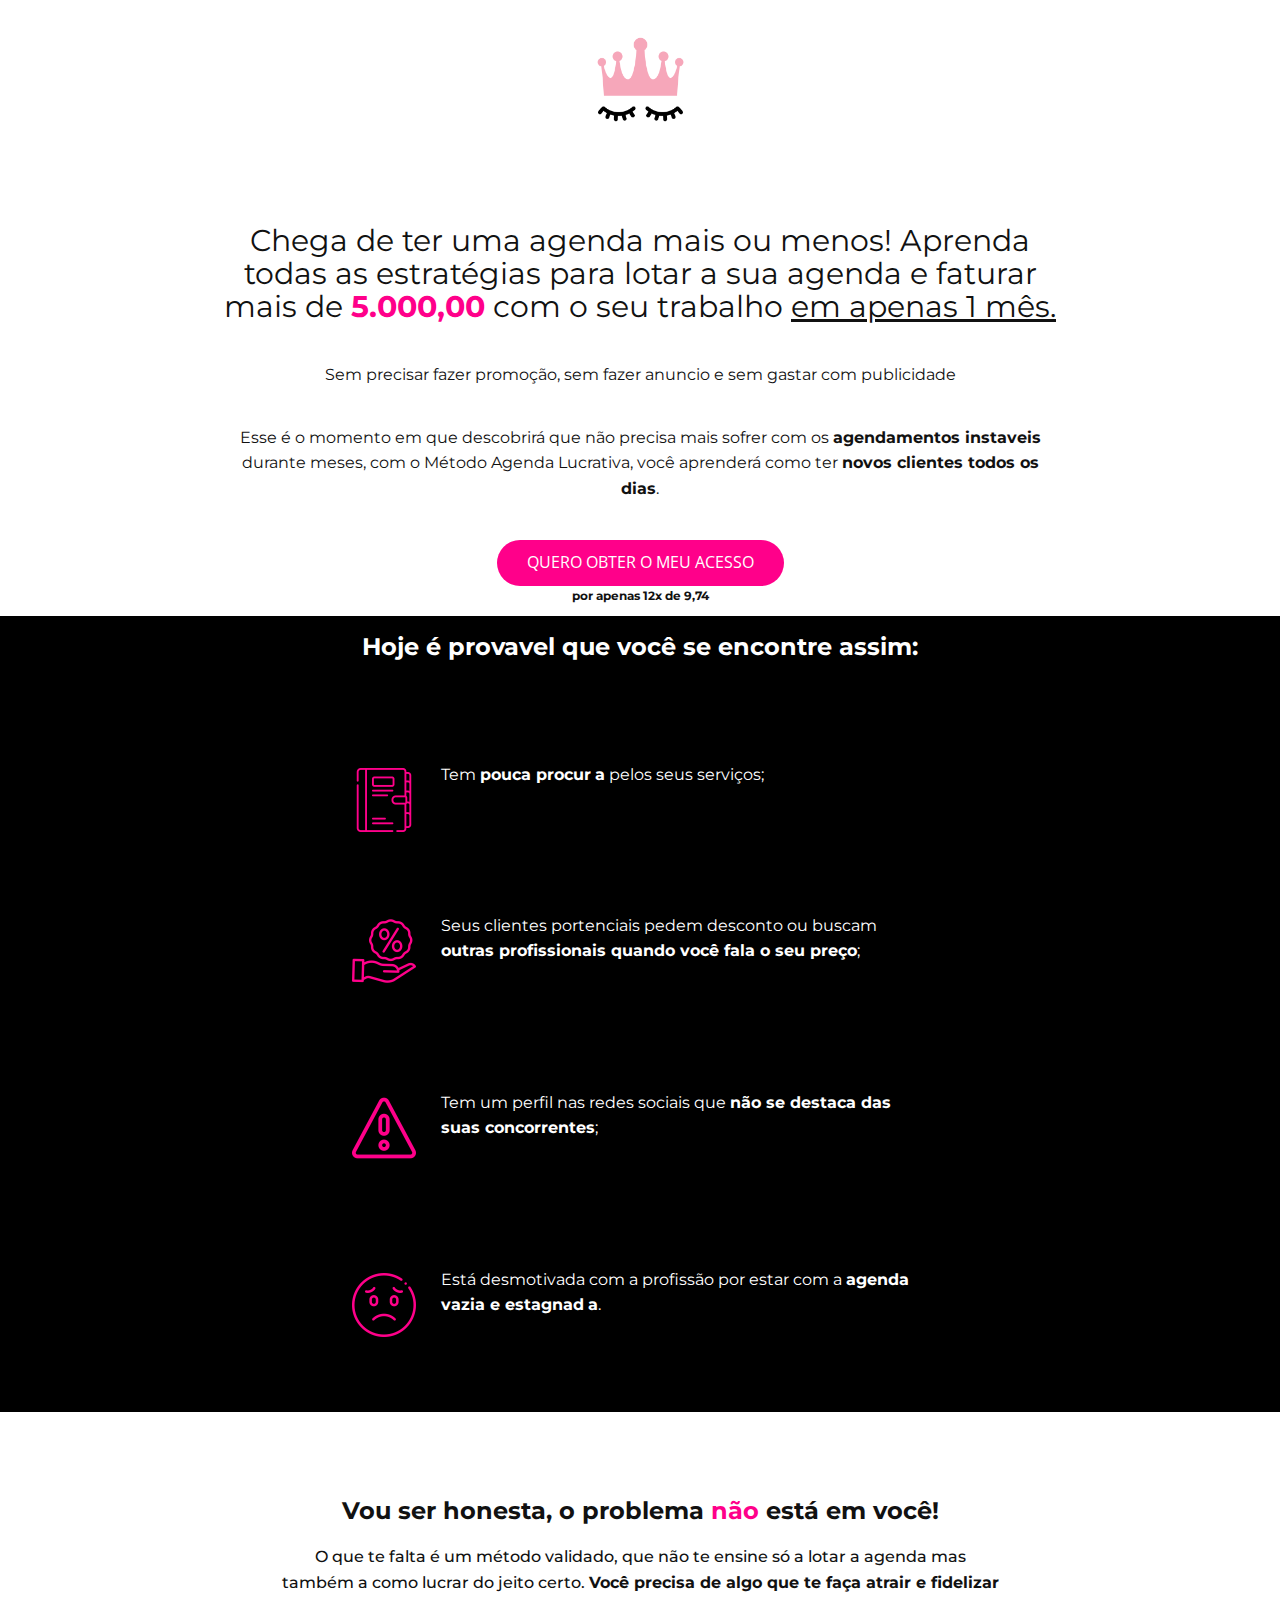
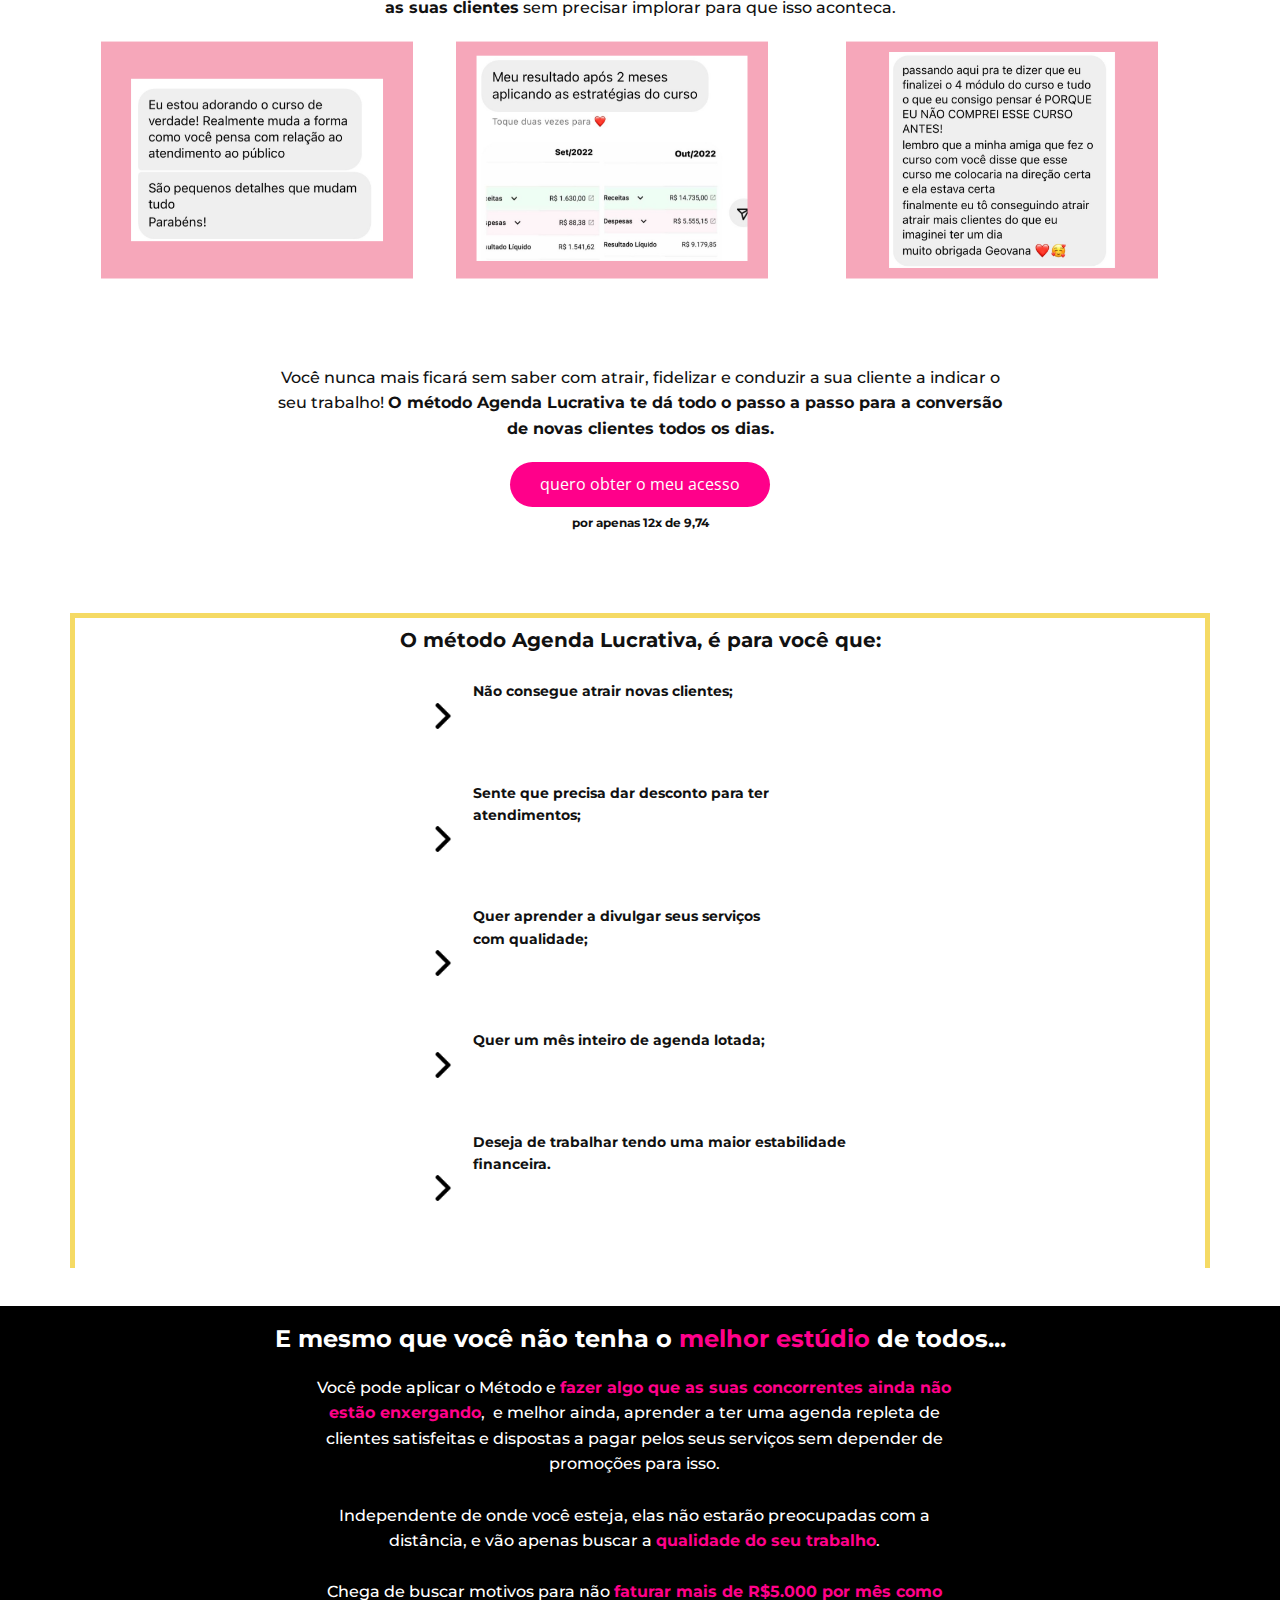
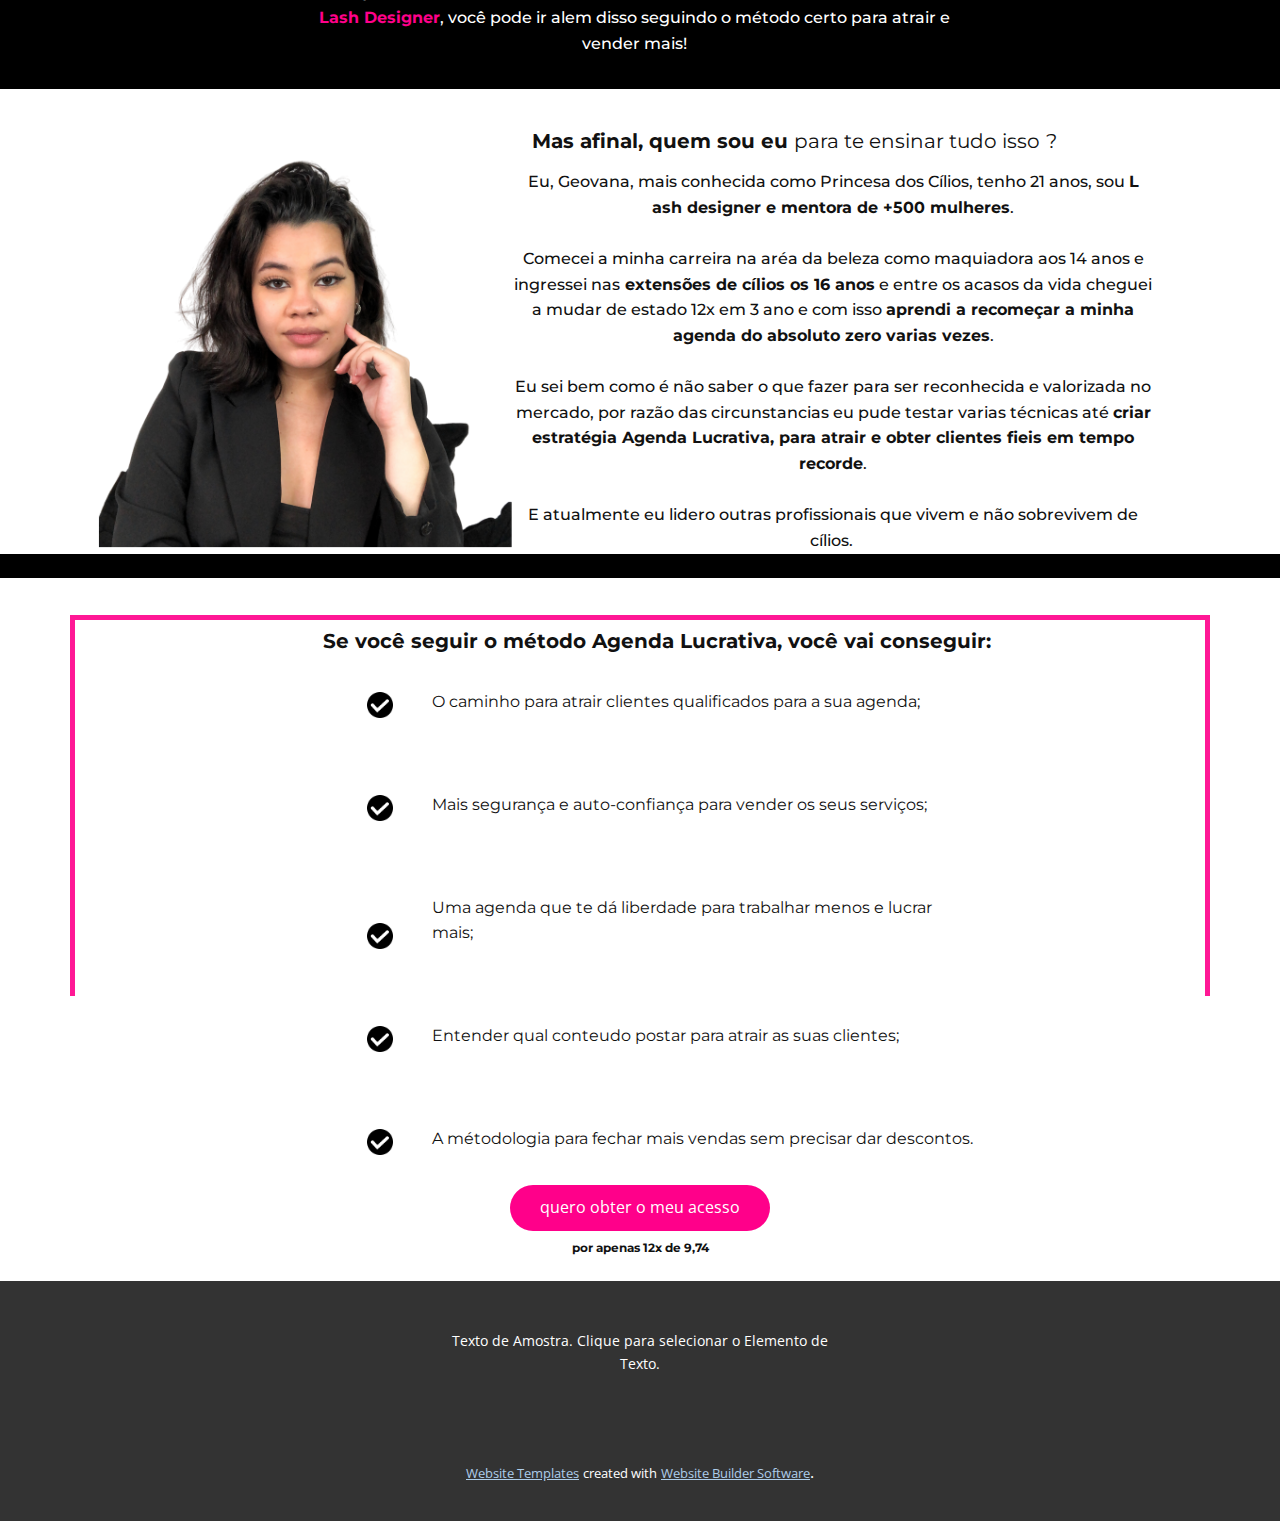
==== index.html @ 94780760 "Add files via upload" ====
<!DOCTYPE html>
<html style="font-size: 16px;" lang="pt"><head>
    <meta name="viewport" content="width=device-width, initial-scale=1.0">
    <meta charset="utf-8">
    <meta name="keywords" content="Chega de ter uma agenda mais ou menos!​&nbsp;Aprenda todas as estratégias p​ara lotar a sua agenda e faturar mais de 5.000,00&nbsp;com o seu trabalho&nbsp;em apenas 1 mês., Hoje é provavel que você se encontre assim:​, Vou ser honesta, o problema não está em você!​, O método Agenda Lucrativa, é para você que:, E mesmo que você não tenha o melhor estúdio de todos..., Mas afinal, quem sou eu para te ensinar tudo isso?, Se você seguir o método Agenda Lucrativa, você vai conseguir:">
    <meta name="description" content="">
    <title>Agenda Lucrativa</title>
    <link rel="stylesheet" href="nicepage.css" media="screen">
<link rel="stylesheet" href="Agenda-Lucrativa.css" media="screen">
    <script class="u-script" type="text/javascript" src="jquery.js" defer=""></script>
    <script class="u-script" type="text/javascript" src="nicepage.js" defer=""></script>
    <meta name="generator" content="Nicepage 5.4.4, nicepage.com">
    <link id="u-theme-google-font" rel="stylesheet" href="https://fonts.googleapis.com/css?family=Roboto:100,100i,300,300i,400,400i,500,500i,700,700i,900,900i|Open+Sans:300,300i,400,400i,500,500i,600,600i,700,700i,800,800i">
    <link id="u-page-google-font" rel="stylesheet" href="https://fonts.googleapis.com/css?family=Montserrat:100,100i,200,200i,300,300i,400,400i,500,500i,600,600i,700,700i,800,800i,900,900i">
    
    
    
    
    
    
    
    
    
    <script type="application/ld+json">{
		"@context": "http://schema.org",
		"@type": "Organization",
		"name": ""
}</script>
    <meta name="theme-color" content="#478ac9">
    <meta property="og:title" content="Agenda Lucrativa">
    <meta property="og:type" content="website">
  <meta data-intl-tel-input-cdn-path="intlTelInput/"></head>
  <body data-home-page="Agenda-Lucrativa.html" data-home-page-title="Agenda Lucrativa" class="u-body u-xl-mode" data-lang="pt"><header class="u-clearfix u-header u-header" id="sec-0d1f"><div class="u-clearfix u-sheet u-valign-bottom u-sheet-1">
        <img class="u-expanded-height-xs u-image u-image-contain u-image-default u-preserve-proportions u-image-1" src="images/CpiadeLogo.png" alt="" data-image-width="1080" data-image-height="1080">
      </div></header>
    <section class="u-clearfix u-section-1" id="sec-191d">
      <div class="u-clearfix u-sheet u-valign-middle-xs u-sheet-1">
        <h1 class="u-align-center u-custom-font u-font-montserrat u-text u-text-1">Chega de ter uma agenda mais ou menos!​&nbsp;<span style="font-weight: 400;">Aprenda todas as estratégias p​ara lotar a sua agenda e faturar mais de <span style="font-weight: 700;" class="u-text-custom-color-1">5.000,00</span>&nbsp;com o seu trabalho&nbsp;<u>em apenas 1 mês.</u>
          </span>
        </h1>
        <p class="u-align-center u-custom-font u-font-montserrat u-text u-text-2"> Sem precisar fazer promoção, sem fazer anuncio e sem gastar com publicidade</p>
        <p class="u-align-center u-custom-font u-font-montserrat u-text u-text-3"> Esse é o momento em que descobrirá que não precisa mais sofrer com os <span style="font-weight: 700;">agendamentos instaveis</span> durante meses, com o&nbsp;Método Agenda Lucrativa, você aprenderá como ter&nbsp;<span style="font-weight: 700;">novos clientes todos os dias</span>.
        </p>
        <a href="https://pay.kiwify.com.br/dNB5HFp" class="u-border-none u-btn u-btn-round u-button-style u-custom-color-1 u-hover-black u-radius-50 u-btn-1" target="_blank">QUERO OBTER O MEU ACESSO</a>
        <p class="u-align-center u-custom-font u-font-montserrat u-text u-text-4">por apenas 12x de 9,74</p>
      </div>
    </section>
    <section class="u-black u-clearfix u-section-2" id="sec-fb71">
      <div class="u-clearfix u-sheet u-sheet-1">
        <h1 class="u-align-center u-custom-font u-font-montserrat u-text u-text-default-xs u-text-1">Hoje é provavel que você se encontre assim: </h1>
        <div class="u-expanded-width-xs u-list u-list-1">
          <div class="u-repeater u-repeater-1">
            <div class="u-container-style u-list-item u-repeater-item">
              <div class="u-container-layout u-similar-container u-container-layout-1"><span class="u-file-icon u-icon u-text-custom-color-1 u-icon-1"><img src="images/10786772-0220c857.png" alt=""></span>
                <p class="u-custom-font u-font-montserrat u-text u-text-2">Tem <span style="font-weight: 700;">pouca procur</span>
                  <span style="font-weight: 700;">a</span> pelos seus serviços;
                </p>
              </div>
            </div>
            <div class="u-container-style u-list-item u-repeater-item">
              <div class="u-container-layout u-similar-container u-container-layout-2"><span class="u-file-icon u-icon u-text-custom-color-1 u-icon-2"><img src="images/1611173-ecef4ce8.png" alt=""></span>
                <p class="u-custom-font u-font-montserrat u-text u-text-3">Seus clientes portenciais pedem desconto ou buscam <span style="font-weight: 700;">outras profissionais quando você fala o seu preço</span>;
                </p>
              </div>
            </div>
            <div class="u-container-style u-list-item u-repeater-item">
              <div class="u-container-layout u-similar-container u-container-layout-3"><span class="u-file-icon u-icon u-text-custom-color-1 u-icon-3"><img src="images/1672594-25e45fb3.png" alt=""></span>
                <p class="u-custom-font u-font-montserrat u-text u-text-4">Tem um perfil nas redes sociais que <span style="font-weight: 700;">não se destaca das suas concorrentes</span>;
                </p>
              </div>
            </div>
            <div class="u-container-style u-list-item u-repeater-item">
              <div class="u-container-layout u-similar-container u-container-layout-4"><span class="u-file-icon u-icon u-text-custom-color-1 u-icon-4"><img src="images/2959016-32c8fe53.png" alt=""></span>
                <p class="u-custom-font u-font-montserrat u-text u-text-5">Está desmotivada com a profissão por estar com a <span style="font-weight: 700;">agenda vazia e estagnad</span>
                  <span style="font-weight: 700;">a</span>.
                </p>
              </div>
            </div>
          </div>
        </div>
      </div>
    </section>
    <section class="u-clearfix u-section-3" id="sec-90ae">
      <div class="u-clearfix u-sheet u-sheet-1">
        <h1 class="u-align-center u-custom-font u-font-montserrat u-text u-text-default-xs u-text-1">Vou ser honesta, o problema <span class="u-text-custom-color-1">não</span> está em você! 
        </h1>
        <p class="u-align-center u-custom-font u-font-montserrat u-text u-text-2">O que te falta é um método validado, que não te ensine só a lotar a agenda mas também a como lucrar do jeito certo. <span style="font-weight: 700;">Você precisa de algo que te faça atrair e fidelizar as suas clientes</span> sem precisar implorar para que isso aconteca.<br>
        </p>
        <img class="u-image u-image-default u-preserve-proportions u-image-1" src="images/11.png" alt="" data-image-width="1080" data-image-height="1080">
        <img class="u-hidden-lg u-image u-image-default u-preserve-proportions u-image-2" src="images/31.png" alt="" data-image-width="1080" data-image-height="1080">
        <img class="u-hidden-md u-hidden-sm u-image u-image-default u-preserve-proportions u-image-3" src="images/41.png" alt="" data-image-width="1080" data-image-height="1080">
        <p class="u-align-center u-custom-font u-font-montserrat u-text u-text-3">Você nunca mais ficará sem saber com atrair, fidelizar e conduzir a sua cliente a indicar o seu trabalho! <span style="font-weight: 700;">O método Agenda Lucrativa te dá todo o passo a passo para a conversão de novas clientes todos os dias.</span>
        </p>
        <a href="https://pay.kiwify.com.br/dNB5HFp" class="u-border-none u-btn u-btn-round u-button-style u-custom-color-1 u-hover-black u-radius-50 u-btn-1" target="_blank">quero obter o meu acesso</a>
        <p class="u-align-center u-custom-font u-font-montserrat u-text u-text-4">por apenas 12x de 9,74</p>
      </div>
    </section>
    <section class="u-clearfix u-section-4" id="carousel_16e9">
      <div class="u-clearfix u-sheet u-sheet-1">
        <div class="u-border-5 u-border-palette-3-light-1 u-expanded-width u-opacity u-opacity-90 u-shape u-shape-bottom u-shape-1"></div>
        <h1 class="u-align-center u-custom-font u-font-montserrat u-text u-text-1">O método Agenda Lucrativa, é para você que:</h1>
        <div class="u-list u-list-1">
          <div class="u-repeater u-repeater-1">
            <div class="u-container-style u-list-item u-repeater-item">
              <div class="u-container-layout u-similar-container u-container-layout-1">
                <p class="u-custom-font u-font-montserrat u-text u-text-2"> Não consegue&nbsp;atrair&nbsp;novas clientes;</p><span class="u-custom-item u-file-icon u-icon u-icon-1"><img src="images/271228.png" alt=""></span>
              </div>
            </div>
            <div class="u-container-style u-list-item u-repeater-item">
              <div class="u-container-layout u-similar-container u-container-layout-2">
                <p class="u-custom-font u-font-montserrat u-text u-text-3"> Sente que precisa dar&nbsp;desconto&nbsp;para ter atendimentos;</p><span class="u-custom-item u-file-icon u-icon u-icon-2"><img src="images/271228.png" alt=""></span>
              </div>
            </div>
            <div class="u-container-style u-list-item u-repeater-item">
              <div class="u-container-layout u-similar-container u-container-layout-3">
                <p class="u-custom-font u-font-montserrat u-text u-text-4"> Quer aprender a divulgar seus serviços com&nbsp;qualidade;</p><span class="u-custom-item u-file-icon u-icon u-icon-3"><img src="images/271228.png" alt=""></span>
              </div>
            </div>
            <div class="u-container-style u-list-item u-repeater-item">
              <div class="u-container-layout u-similar-container u-container-layout-4">
                <p class="u-custom-font u-font-montserrat u-text u-text-5"> Quer um mês inteiro de&nbsp;agenda lotada;</p><span class="u-custom-item u-file-icon u-icon u-icon-4"><img src="images/271228.png" alt=""></span>
              </div>
            </div>
            <div class="u-container-style u-list-item u-repeater-item">
              <div class="u-container-layout u-similar-container u-container-layout-5">
                <p class="u-custom-font u-font-montserrat u-text u-text-6"> Deseja de trabalhar tendo uma maior&nbsp;estabilidade financeira.</p><span class="u-custom-item u-file-icon u-icon u-icon-5"><img src="images/271228.png" alt=""></span>
              </div>
            </div>
          </div>
        </div>
      </div>
    </section>
    <section class="u-black u-clearfix u-section-5" id="sec-cbcd">
      <div class="u-clearfix u-sheet u-sheet-1">
        <h1 class="u-align-center u-custom-font u-font-montserrat u-text u-text-1">E mesmo que você não tenha o <span class="u-text-custom-color-1">melhor estúdio</span> de todos...
        </h1>
        <p class="u-align-center u-custom-font u-font-montserrat u-text u-text-2">Você pode aplicar o Método e <span style="font-weight: 700;" class="u-text-custom-color-1">fazer algo que as suas concorrentes ainda não estão enxergando</span>,&nbsp; e melhor ainda, aprender a ter uma agenda repleta de clientes satisfeitas e dispostas a pagar pelos seus serviços sem depender de promoções para isso.<br>
          <br>Independente de onde você esteja, elas não estarão preocupadas com a distância, e vão apenas buscar a <span class="u-text-custom-color-1" style="font-weight: 700;">qualidade do seu trabalho</span>.<br>
          <br>Chega de buscar motivos para não <span style="font-weight: 700;" class="u-text-custom-color-1">faturar mais de R$5.000 por mês como Lash Designer</span>, você pode ir alem disso seguindo o método certo para atrair e vender mais!
        </p>
      </div>
    </section>
    <section class="u-clearfix u-section-6" id="sec-5e0c">
      <div class="u-clearfix u-sheet u-valign-middle-md u-valign-middle-sm u-valign-top-xl u-sheet-1">
        <img class="u-expanded-width-xs u-image u-image-contain u-image-default u-preserve-proportions u-image-1" src="images/Designsemnome1.png" alt="" data-image-width="1080" data-image-height="1080">
        <h1 class="u-align-center u-custom-font u-font-montserrat u-text u-text-1">Mas afinal, quem sou eu <span style="font-weight: 400;">para te ensinar tudo isso</span>
          <span style="font-weight: 400;">?</span>
        </h1>
        <p class="u-align-center u-custom-font u-font-montserrat u-text u-text-2">Eu, Geovana, mais conhecida como Princesa dos Cílios, tenho 21 anos, sou <span style="font-weight: 700;">L</span>
          <span style="font-weight: 700;">ash designer e mentora de +500 mulheres</span>.<br>
          <br>Comecei a minha carreira na aréa da beleza como maquiadora aos 14 anos e ingressei nas<span style="font-weight: 700;">&nbsp;extensões de cílios os 16 anos</span> e entre os acasos da vida cheguei a mudar de estado 12x em 3 ano e com isso <span style="font-weight: 700;">aprendi a recomeçar a minha agenda do absoluto zero varias vezes</span>.<br>
          <br>Eu sei bem como é não saber o que fazer para ser reconhecida e valorizada no mercado, por razão das circunstancias eu pude testar varias técnicas até <span style="font-weight: 700;">criar estratégia Agenda Lucrativa, para atrair e obter clientes fieis em tempo recorde</span>.<br>
          <br>E atualmente eu lidero outras profissionais que vivem e não sobrevivem de cílios.&nbsp;
        </p>
      </div>
    </section>
    <section class="u-black u-clearfix u-section-7" id="sec-5c33">
      <div class="u-clearfix u-sheet u-sheet-1"></div>
    </section>
    <section class="u-clearfix u-section-8" id="sec-86ee">
      <div class="u-clearfix u-sheet u-sheet-1">
        <div class="u-border-5 u-border-custom-color-1 u-expanded-width-sm u-expanded-width-xs u-opacity u-opacity-90 u-shape u-shape-bottom u-shape-1"></div>
        <h1 class="u-align-center u-custom-font u-font-montserrat u-text u-text-default-xs u-text-1">Se você seguir o método Agenda Lucrativa, você vai conseguir:</h1>
        <div class="u-list u-list-1">
          <div class="u-repeater u-repeater-1">
            <div class="u-container-style u-list-item u-repeater-item">
              <div class="u-container-layout u-similar-container u-container-layout-1">
                <p class="u-custom-font u-font-montserrat u-text u-text-2">O caminho para atrair clientes qualificados para a sua agenda;</p><span class="u-file-icon u-icon u-text-black u-icon-1"><img src="images/5610944-109165de.png" alt=""></span>
              </div>
            </div>
            <div class="u-container-style u-list-item u-repeater-item">
              <div class="u-container-layout u-similar-container u-container-layout-2">
                <p class="u-custom-font u-font-montserrat u-text u-text-3">Mais segurança e auto-confiança para vender os seus serviços;</p><span class="u-file-icon u-icon u-text-black u-icon-2"><img src="images/5610944-109165de.png" alt=""></span>
              </div>
            </div>
            <div class="u-container-style u-list-item u-repeater-item">
              <div class="u-container-layout u-similar-container u-container-layout-3">
                <p class="u-custom-font u-font-montserrat u-text u-text-4">Uma agenda que te dá liberdade para trabalhar menos e lucrar mais;</p><span class="u-file-icon u-icon u-text-black u-icon-3"><img src="images/5610944-109165de.png" alt=""></span>
              </div>
            </div>
            <div class="u-container-style u-list-item u-repeater-item">
              <div class="u-container-layout u-similar-container u-container-layout-4">
                <p class="u-custom-font u-font-montserrat u-text u-text-5">Entender qual conteudo postar para atrair as suas clientes;</p><span class="u-file-icon u-icon u-text-black u-icon-4"><img src="images/5610944-109165de.png" alt=""></span>
              </div>
            </div>
            <div class="u-container-style u-list-item u-repeater-item">
              <div class="u-container-layout u-similar-container u-container-layout-5">
                <p class="u-custom-font u-font-montserrat u-text u-text-6">A métodologia para fechar mais vendas sem precisar dar descontos.</p><span class="u-file-icon u-icon u-text-black u-icon-5"><img src="images/5610944-109165de.png" alt=""></span>
              </div>
            </div>
          </div>
        </div>
        <a href="https://pay.kiwify.com.br/dNB5HFp" class="u-border-none u-btn u-btn-round u-button-style u-custom-color-1 u-hover-black u-radius-50 u-btn-1" target="_blank">quero obter o meu acesso</a>
        <p class="u-align-center u-custom-font u-font-montserrat u-text u-text-7">por apenas 12x de 9,74</p>
      </div>
    </section>
    
    
    <footer class="u-align-center u-clearfix u-footer u-grey-80 u-footer" id="sec-cd29"><div class="u-clearfix u-sheet u-sheet-1">
        <p class="u-small-text u-text u-text-variant u-text-1">Texto de Amostra. Clique para selecionar o Elemento de Texto.</p>
      </div></footer>
    <section class="u-backlink u-clearfix u-grey-80">
      <a class="u-link" href="https://nicepage.com/website-templates" target="_blank">
        <span>Website Templates</span>
      </a>
      <p class="u-text">
        <span>created with</span>
      </p>
      <a class="u-link" href="" target="_blank">
        <span>Website Builder Software</span>
      </a>. 
    </section>
  
</body></html>
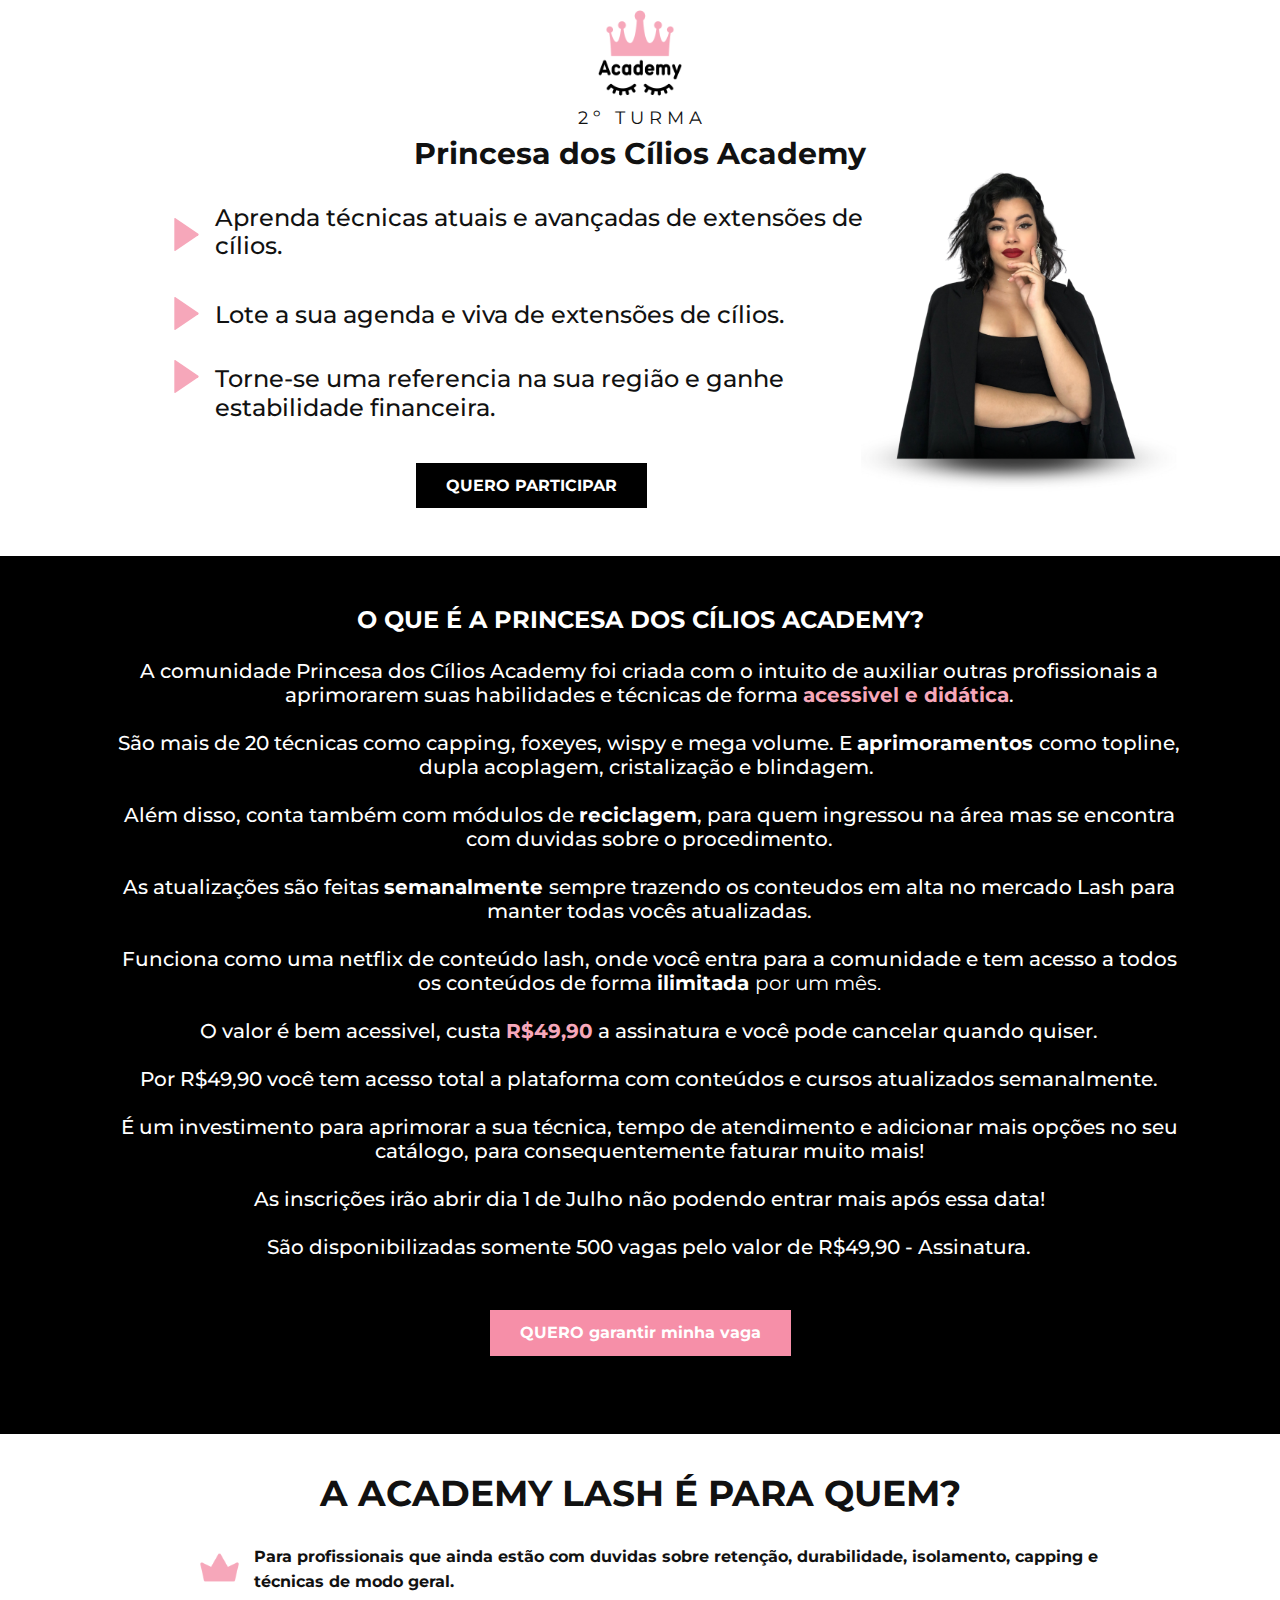
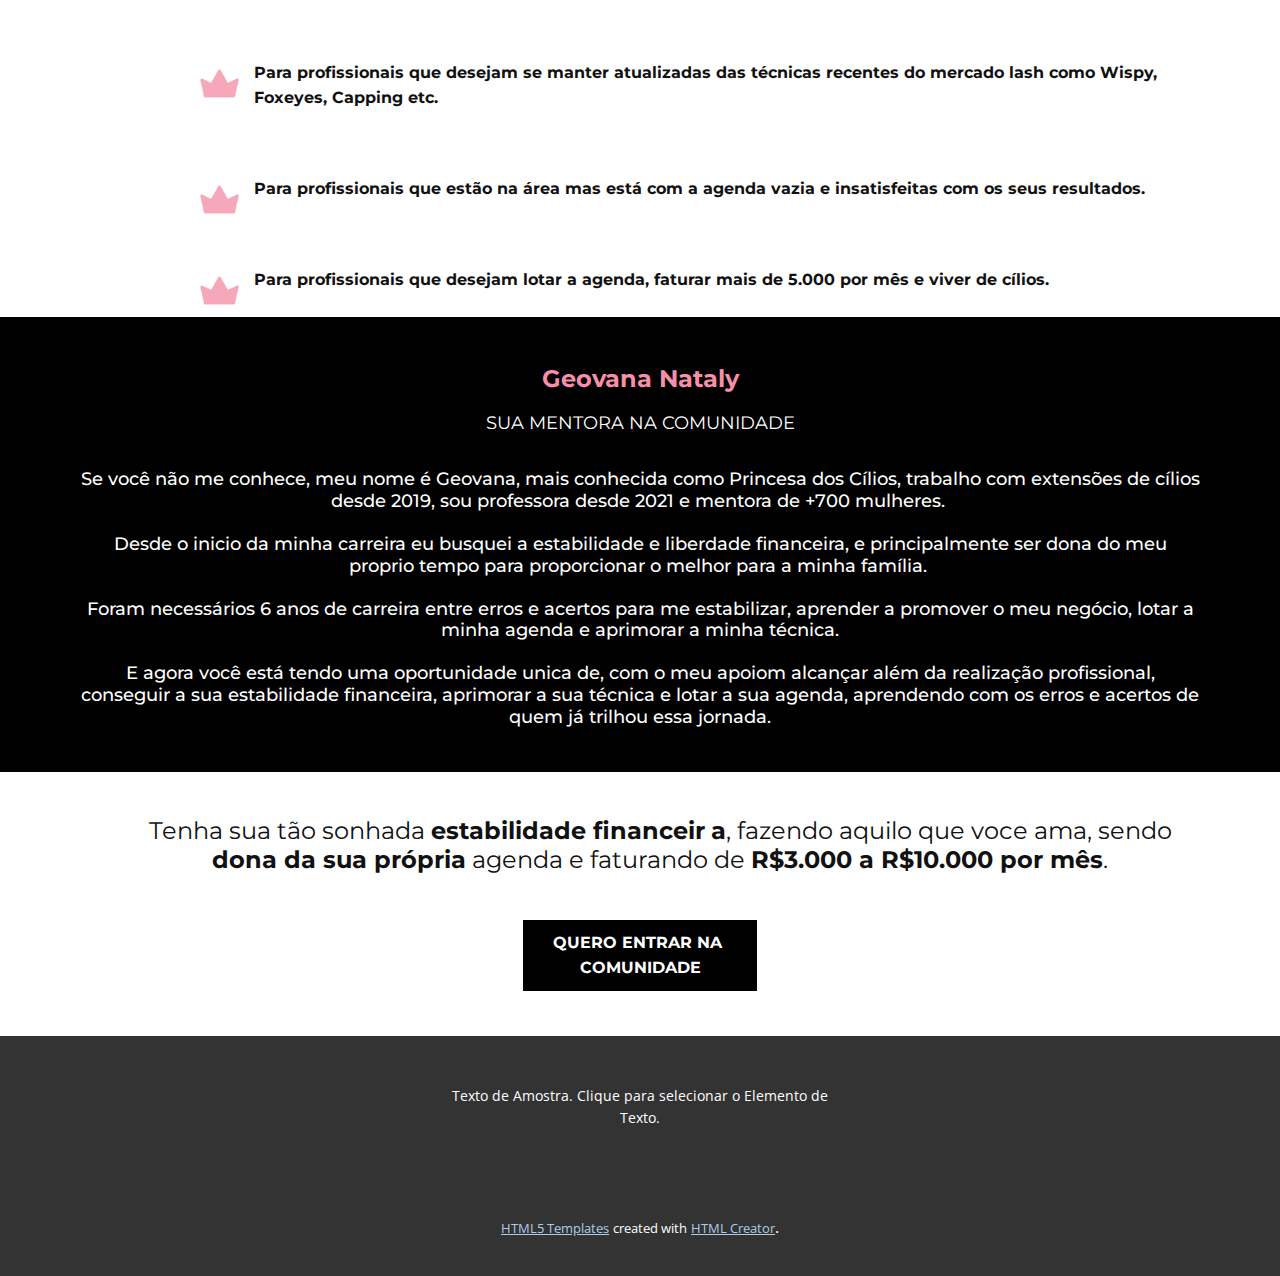
==== commit 9f42b8fa: "Add files via upload" ====
--- a/index.html
+++ b/index.html
@@ -2,11 +2,11 @@
 <html style="font-size: 16px;" lang="pt"><head>
     <meta name="viewport" content="width=device-width, initial-scale=1.0">
     <meta charset="utf-8">
-    <meta name="keywords" content="Chega de ter uma agenda mais ou menos!​&nbsp;Aprenda todas as estratégias p​ara lotar a sua agenda e faturar mais de 5.000,00&nbsp;com o seu trabalho&nbsp;em apenas 1 mês., Hoje é provavel que você se encontre assim:​, Vou ser honesta, o problema não está em você!​, O método Agenda Lucrativa, é para você que:, E mesmo que você não tenha o melhor estúdio de todos..., Mas afinal, quem sou eu para te ensinar tudo isso?, Se você seguir o método Agenda Lucrativa, você vai conseguir:">
+    <meta name="keywords" content="​Princesa dos Cílios ​Academy, O QUE É A PRINCESA DOS CÍLIOS ACADEMY?, ​A ACADEMY LASH É PARA QUE​M?, Como é a plataforma, Geovana Nataly">
     <meta name="description" content="">
-    <title>Agenda Lucrativa</title>
+    <title>AcademyFormulario</title>
     <link rel="stylesheet" href="nicepage.css" media="screen">
-<link rel="stylesheet" href="Agenda-Lucrativa.css" media="screen">
+<link rel="stylesheet" href="AcademyFormulario.css" media="screen">
     <script class="u-script" type="text/javascript" src="jquery.js" defer=""></script>
     <script class="u-script" type="text/javascript" src="nicepage.js" defer=""></script>
     <meta name="generator" content="Nicepage 5.4.4, nicepage.com">
@@ -27,171 +27,104 @@
 		"name": ""
 }</script>
     <meta name="theme-color" content="#478ac9">
-    <meta property="og:title" content="Agenda Lucrativa">
+    <meta property="og:title" content="AcademyFormulario">
     <meta property="og:type" content="website">
   <meta data-intl-tel-input-cdn-path="intlTelInput/"></head>
-  <body data-home-page="Agenda-Lucrativa.html" data-home-page-title="Agenda Lucrativa" class="u-body u-xl-mode" data-lang="pt"><header class="u-clearfix u-header u-header" id="sec-0d1f"><div class="u-clearfix u-sheet u-valign-bottom u-sheet-1">
-        <img class="u-expanded-height-xs u-image u-image-contain u-image-default u-preserve-proportions u-image-1" src="images/CpiadeLogo.png" alt="" data-image-width="1080" data-image-height="1080">
-      </div></header>
-    <section class="u-clearfix u-section-1" id="sec-191d">
-      <div class="u-clearfix u-sheet u-valign-middle-xs u-sheet-1">
-        <h1 class="u-align-center u-custom-font u-font-montserrat u-text u-text-1">Chega de ter uma agenda mais ou menos!​&nbsp;<span style="font-weight: 400;">Aprenda todas as estratégias p​ara lotar a sua agenda e faturar mais de <span style="font-weight: 700;" class="u-text-custom-color-1">5.000,00</span>&nbsp;com o seu trabalho&nbsp;<u>em apenas 1 mês.</u>
-          </span>
-        </h1>
-        <p class="u-align-center u-custom-font u-font-montserrat u-text u-text-2"> Sem precisar fazer promoção, sem fazer anuncio e sem gastar com publicidade</p>
-        <p class="u-align-center u-custom-font u-font-montserrat u-text u-text-3"> Esse é o momento em que descobrirá que não precisa mais sofrer com os <span style="font-weight: 700;">agendamentos instaveis</span> durante meses, com o&nbsp;Método Agenda Lucrativa, você aprenderá como ter&nbsp;<span style="font-weight: 700;">novos clientes todos os dias</span>.
-        </p>
-        <a href="https://pay.kiwify.com.br/dNB5HFp" class="u-border-none u-btn u-btn-round u-button-style u-custom-color-1 u-hover-black u-radius-50 u-btn-1" target="_blank">QUERO OBTER O MEU ACESSO</a>
-        <p class="u-align-center u-custom-font u-font-montserrat u-text u-text-4">por apenas 12x de 9,74</p>
+  <body class="u-body u-xl-mode" data-lang="pt">
+    <section class="u-clearfix u-section-1" id="sec-b5c0">
+      <div class="u-clearfix u-sheet u-valign-middle-xl u-sheet-1">
+        <img class="u-image u-image-contain u-image-default u-preserve-proportions u-image-1" src="images/Designsemnome3.png" alt="" data-image-width="1080" data-image-height="1080">
       </div>
     </section>
-    <section class="u-black u-clearfix u-section-2" id="sec-fb71">
+    <section class="u-clearfix u-section-2" id="sec-a40f">
       <div class="u-clearfix u-sheet u-sheet-1">
-        <h1 class="u-align-center u-custom-font u-font-montserrat u-text u-text-default-xs u-text-1">Hoje é provavel que você se encontre assim: </h1>
-        <div class="u-expanded-width-xs u-list u-list-1">
+        <h6 class="u-align-center u-custom-font u-font-montserrat u-text u-text-1">2 º&nbsp; &nbsp;T U R M A</h6>
+        <h1 class="u-align-center u-custom-font u-font-montserrat u-text u-text-2"> Princesa dos Cílios ​Academy</h1>
+        <h4 class="u-align-left-lg u-align-left-md u-align-left-sm u-align-left-xl u-custom-font u-font-montserrat u-text u-text-3">Aprenda técnicas atuais e avançadas de extensões de cílios.</h4>
+        <h4 class="u-custom-font u-font-montserrat u-text u-text-4">Lote a sua agenda e viva de extensões de cílios.</h4>
+        <img class="u-image u-image-contain u-image-default u-preserve-proportions u-image-1" src="images/Designsemnome5.png" alt="" data-image-width="1080" data-image-height="1080"><span class="u-icon u-text-custom-color-2 u-icon-1"><svg class="u-svg-link" preserveAspectRatio="xMidYMin slice" viewBox="0 0 41.999 41.999" style=""><use xmlns:xlink="http://www.w3.org/1999/xlink" xlink:href="#svg-91bb"></use></svg><svg class="u-svg-content" viewBox="0 0 41.999 41.999" x="0px" y="0px" id="svg-91bb" style="enable-background:new 0 0 41.999 41.999;"><path d="M36.068,20.176l-29-20C6.761-0.035,6.363-0.057,6.035,0.114C5.706,0.287,5.5,0.627,5.5,0.999v40
+	c0,0.372,0.206,0.713,0.535,0.886c0.146,0.076,0.306,0.114,0.465,0.114c0.199,0,0.397-0.06,0.568-0.177l29-20
+	c0.271-0.187,0.432-0.494,0.432-0.823S36.338,20.363,36.068,20.176z"></path></svg></span><span class="u-icon u-text-custom-color-2 u-icon-2"><svg class="u-svg-link" preserveAspectRatio="xMidYMin slice" viewBox="0 0 41.999 41.999" style=""><use xmlns:xlink="http://www.w3.org/1999/xlink" xlink:href="#svg-c9ff"></use></svg><svg class="u-svg-content" viewBox="0 0 41.999 41.999" x="0px" y="0px" id="svg-c9ff" style="enable-background:new 0 0 41.999 41.999;"><path d="M36.068,20.176l-29-20C6.761-0.035,6.363-0.057,6.035,0.114C5.706,0.287,5.5,0.627,5.5,0.999v40
+	c0,0.372,0.206,0.713,0.535,0.886c0.146,0.076,0.306,0.114,0.465,0.114c0.199,0,0.397-0.06,0.568-0.177l29-20
+	c0.271-0.187,0.432-0.494,0.432-0.823S36.338,20.363,36.068,20.176z"></path></svg></span><span class="u-icon u-text-custom-color-2 u-icon-3"><svg class="u-svg-link" preserveAspectRatio="xMidYMin slice" viewBox="0 0 41.999 41.999" style=""><use xmlns:xlink="http://www.w3.org/1999/xlink" xlink:href="#svg-951b"></use></svg><svg class="u-svg-content" viewBox="0 0 41.999 41.999" x="0px" y="0px" id="svg-951b" style="enable-background:new 0 0 41.999 41.999;"><path d="M36.068,20.176l-29-20C6.761-0.035,6.363-0.057,6.035,0.114C5.706,0.287,5.5,0.627,5.5,0.999v40
+	c0,0.372,0.206,0.713,0.535,0.886c0.146,0.076,0.306,0.114,0.465,0.114c0.199,0,0.397-0.06,0.568-0.177l29-20
+	c0.271-0.187,0.432-0.494,0.432-0.823S36.338,20.363,36.068,20.176z"></path></svg></span>
+        <h4 class="u-custom-font u-font-montserrat u-text u-text-5">Torne-se uma referencia na sua região e ganhe estabilidade financeira.</h4>
+        <a href="https://forms.gle/8rKEEuCje7zVm7So9" class="u-black u-border-none u-btn u-button-style u-custom-font u-font-montserrat u-hover-custom-color-2 u-btn-1" target="_blank">QUERO PARTICIPAR</a>
+      </div>
+    </section>
+    <section class="u-black u-clearfix u-section-3" id="carousel_4fac">
+      <div class="u-clearfix u-sheet u-sheet-1"></div>
+    </section>
+    <section class="u-black u-clearfix u-section-4" id="sec-4b0f">
+      <div class="u-clearfix u-sheet u-sheet-1">
+        <h1 class="u-align-center-sm u-align-center-xs u-custom-font u-font-montserrat u-text u-text-default-lg u-text-default-md u-text-default-xl u-text-1">O QUE É A PRINCESA DOS CÍLIOS ACADEMY?</h1>
+        <h4 class="u-align-center u-custom-font u-font-montserrat u-text u-text-2"> A comunidade Princesa dos Cílios Academy foi criada com o intuito de auxiliar outras profissionais a aprimorarem suas habilidades e técnicas de forma <span style="font-weight: 700;" class="u-text-custom-color-2">acessivel e didática</span>.<br>
+          <br>São mais de 20 técnicas como capping, foxeyes, wispy e mega volume. E <span style="font-weight: 700;">aprimoramentos </span>como topline, dupla acoplagem, cristalização e blindagem.&nbsp;<br>
+          <br>Além disso, conta também com módulos de <span style="font-weight: 700;">reciclagem</span>, para quem ingressou na área mas se encontra com duvidas sobre o procedimento.<br>
+          <br>As atualizações são feitas <span style="font-weight: 700;">semanalmente </span>sempre trazendo os conteudos em alta no mercado Lash para manter todas vocês atualizadas.<br>
+          <br>Funciona como uma netflix de conteúdo lash, onde você entra para a comunidade e tem acesso a todos os conteúdos de forma <span style="font-weight: 700;">ilimitada <span style="font-weight: 400;">por um mês.</span>
+          </span>
+          <br>
+          <br>O valor é bem acessivel, custa <span style="font-weight: 700;" class="u-text-custom-color-2">R$49,90</span> a assinatura e você pode cancelar quando quiser.<br>
+          <br>Por R$49,90 você tem acesso total a plataforma com conteúdos e cursos atualizados semanalmente.<br>
+          <br>É um investimento para aprimorar a sua técnica, tempo de atendimento e adicionar mais opções no seu catálogo, para consequentemente faturar muito mais!<br>
+          <br>As inscrições irão abrir dia 1 de Julho não podendo entrar mais após essa data!<br>
+          <br>São disponibilizadas somente 500 vagas pelo valor de R$49,90 - Assinatura.<br>
+        </h4>
+        <a href="https://forms.gle/8rKEEuCje7zVm7So9" class="u-border-none u-btn u-button-style u-custom-color-4 u-custom-font u-font-montserrat u-hover-white u-btn-1">QUERO garantir minha vaga</a>
+      </div>
+    </section>
+    <section class="u-black u-clearfix u-section-5" id="sec-c158">
+      <div class="u-clearfix u-sheet u-sheet-1"></div>
+    </section>
+    <section class="u-clearfix u-white u-section-6" id="sec-9123">
+      <div class="u-clearfix u-sheet u-sheet-1">
+        <h1 class="u-align-center-xs u-custom-font u-font-montserrat u-text u-text-default-lg u-text-default-md u-text-default-xl u-text-1"> A ACADEMY LASH É PARA QUE​M?</h1>
+        <div class="u-expanded-width-md u-expanded-width-sm u-expanded-width-xs u-list u-list-1">
           <div class="u-repeater u-repeater-1">
             <div class="u-container-style u-list-item u-repeater-item">
-              <div class="u-container-layout u-similar-container u-container-layout-1"><span class="u-file-icon u-icon u-text-custom-color-1 u-icon-1"><img src="images/10786772-0220c857.png" alt=""></span>
-                <p class="u-custom-font u-font-montserrat u-text u-text-2">Tem <span style="font-weight: 700;">pouca procur</span>
-                  <span style="font-weight: 700;">a</span> pelos seus serviços;
-                </p>
+              <div class="u-container-layout u-similar-container u-container-layout-1"><span class="u-file-icon u-icon u-text-custom-color-2 u-icon-1"><img src="images/5076417-38dcc49d.png" alt=""></span>
+                <p class="u-custom-font u-font-montserrat u-text u-text-2"> Para profissionais que ainda estão com duvidas sobre retenção, durabilidade, isolamento, capping e técnicas de modo geral.</p>
               </div>
             </div>
             <div class="u-container-style u-list-item u-repeater-item">
-              <div class="u-container-layout u-similar-container u-container-layout-2"><span class="u-file-icon u-icon u-text-custom-color-1 u-icon-2"><img src="images/1611173-ecef4ce8.png" alt=""></span>
-                <p class="u-custom-font u-font-montserrat u-text u-text-3">Seus clientes portenciais pedem desconto ou buscam <span style="font-weight: 700;">outras profissionais quando você fala o seu preço</span>;
-                </p>
+              <div class="u-container-layout u-similar-container u-container-layout-2"><span class="u-file-icon u-icon u-text-custom-color-2 u-icon-2"><img src="images/5076417-38dcc49d.png" alt=""></span>
+                <p class="u-custom-font u-font-montserrat u-text u-text-3"> Para profissionais que desejam se manter atualizadas das técnicas recentes do mercado lash como Wispy, Foxeyes, Capping etc.</p>
               </div>
             </div>
             <div class="u-container-style u-list-item u-repeater-item">
-              <div class="u-container-layout u-similar-container u-container-layout-3"><span class="u-file-icon u-icon u-text-custom-color-1 u-icon-3"><img src="images/1672594-25e45fb3.png" alt=""></span>
-                <p class="u-custom-font u-font-montserrat u-text u-text-4">Tem um perfil nas redes sociais que <span style="font-weight: 700;">não se destaca das suas concorrentes</span>;
-                </p>
+              <div class="u-container-layout u-similar-container u-container-layout-3"><span class="u-file-icon u-icon u-text-custom-color-2 u-icon-3"><img src="images/5076417-38dcc49d.png" alt=""></span>
+                <p class="u-custom-font u-font-montserrat u-text u-text-4"> Para profissionais que estão na área mas está com a agenda vazia e insatisfeitas com os seus resultados.</p>
               </div>
             </div>
             <div class="u-container-style u-list-item u-repeater-item">
-              <div class="u-container-layout u-similar-container u-container-layout-4"><span class="u-file-icon u-icon u-text-custom-color-1 u-icon-4"><img src="images/2959016-32c8fe53.png" alt=""></span>
-                <p class="u-custom-font u-font-montserrat u-text u-text-5">Está desmotivada com a profissão por estar com a <span style="font-weight: 700;">agenda vazia e estagnad</span>
-                  <span style="font-weight: 700;">a</span>.
-                </p>
+              <div class="u-container-layout u-similar-container u-container-layout-4"><span class="u-file-icon u-icon u-text-custom-color-2 u-icon-4"><img src="images/5076417-38dcc49d.png" alt=""></span>
+                <p class="u-custom-font u-font-montserrat u-text u-text-5"> Para profissionais que desejam lotar a agenda, faturar mais de 5.000 por mês e viver de cílios.</p>
               </div>
             </div>
           </div>
         </div>
       </div>
     </section>
-    <section class="u-clearfix u-section-3" id="sec-90ae">
+    <section class="u-black u-clearfix u-section-7" id="sec-575c">
       <div class="u-clearfix u-sheet u-sheet-1">
-        <h1 class="u-align-center u-custom-font u-font-montserrat u-text u-text-default-xs u-text-1">Vou ser honesta, o problema <span class="u-text-custom-color-1">não</span> está em você! 
-        </h1>
-        <p class="u-align-center u-custom-font u-font-montserrat u-text u-text-2">O que te falta é um método validado, que não te ensine só a lotar a agenda mas também a como lucrar do jeito certo. <span style="font-weight: 700;">Você precisa de algo que te faça atrair e fidelizar as suas clientes</span> sem precisar implorar para que isso aconteca.<br>
-        </p>
-        <img class="u-image u-image-default u-preserve-proportions u-image-1" src="images/11.png" alt="" data-image-width="1080" data-image-height="1080">
-        <img class="u-hidden-lg u-image u-image-default u-preserve-proportions u-image-2" src="images/31.png" alt="" data-image-width="1080" data-image-height="1080">
-        <img class="u-hidden-md u-hidden-sm u-image u-image-default u-preserve-proportions u-image-3" src="images/41.png" alt="" data-image-width="1080" data-image-height="1080">
-        <p class="u-align-center u-custom-font u-font-montserrat u-text u-text-3">Você nunca mais ficará sem saber com atrair, fidelizar e conduzir a sua cliente a indicar o seu trabalho! <span style="font-weight: 700;">O método Agenda Lucrativa te dá todo o passo a passo para a conversão de novas clientes todos os dias.</span>
-        </p>
-        <a href="https://pay.kiwify.com.br/dNB5HFp" class="u-border-none u-btn u-btn-round u-button-style u-custom-color-1 u-hover-black u-radius-50 u-btn-1" target="_blank">quero obter o meu acesso</a>
-        <p class="u-align-center u-custom-font u-font-montserrat u-text u-text-4">por apenas 12x de 9,74</p>
+        <h1 class="u-align-center-lg u-align-center-md u-align-center-sm u-align-center-xs u-custom-font u-font-montserrat u-text u-text-custom-color-4 u-text-1">Geovana Nataly</h1>
+        <h6 class="u-align-center u-custom-font u-font-montserrat u-text u-text-2">SUA MENTORA NA COMUNIDADE</h6>
+        <h4 class="u-align-center u-custom-font u-font-montserrat u-text u-text-3">Se você não me conhece, meu nome é Geovana, mais conhecida como Princesa dos Cílios, trabalho com extensões de cílios desde 2019, sou professora desde 2021 e mentora de +700 mulheres.&nbsp;<br>
+          <br>Desde o inicio da minha carreira eu busquei a estabilidade e liberdade financeira, e principalmente ser dona do meu proprio tempo para proporcionar o melhor para a minha família.&nbsp;<br>
+          <br>Foram necessários 6 anos de carreira entre erros e acertos para me estabilizar, aprender a promover o meu negócio, lotar a minha agenda e aprimorar a minha técnica.<br>
+          <br>E agora você está tendo uma oportunidade unica de, com o meu apoiom alcançar além da realização profissional, conseguir a sua estabilidade financeira, aprimorar a sua técnica e lotar a sua agenda, aprendendo com os erros e acertos de quem já trilhou essa jornada.
+        </h4>
       </div>
     </section>
-    <section class="u-clearfix u-section-4" id="carousel_16e9">
-      <div class="u-clearfix u-sheet u-sheet-1">
-        <div class="u-border-5 u-border-palette-3-light-1 u-expanded-width u-opacity u-opacity-90 u-shape u-shape-bottom u-shape-1"></div>
-        <h1 class="u-align-center u-custom-font u-font-montserrat u-text u-text-1">O método Agenda Lucrativa, é para você que:</h1>
-        <div class="u-list u-list-1">
-          <div class="u-repeater u-repeater-1">
-            <div class="u-container-style u-list-item u-repeater-item">
-              <div class="u-container-layout u-similar-container u-container-layout-1">
-                <p class="u-custom-font u-font-montserrat u-text u-text-2"> Não consegue&nbsp;atrair&nbsp;novas clientes;</p><span class="u-custom-item u-file-icon u-icon u-icon-1"><img src="images/271228.png" alt=""></span>
-              </div>
-            </div>
-            <div class="u-container-style u-list-item u-repeater-item">
-              <div class="u-container-layout u-similar-container u-container-layout-2">
-                <p class="u-custom-font u-font-montserrat u-text u-text-3"> Sente que precisa dar&nbsp;desconto&nbsp;para ter atendimentos;</p><span class="u-custom-item u-file-icon u-icon u-icon-2"><img src="images/271228.png" alt=""></span>
-              </div>
-            </div>
-            <div class="u-container-style u-list-item u-repeater-item">
-              <div class="u-container-layout u-similar-container u-container-layout-3">
-                <p class="u-custom-font u-font-montserrat u-text u-text-4"> Quer aprender a divulgar seus serviços com&nbsp;qualidade;</p><span class="u-custom-item u-file-icon u-icon u-icon-3"><img src="images/271228.png" alt=""></span>
-              </div>
-            </div>
-            <div class="u-container-style u-list-item u-repeater-item">
-              <div class="u-container-layout u-similar-container u-container-layout-4">
-                <p class="u-custom-font u-font-montserrat u-text u-text-5"> Quer um mês inteiro de&nbsp;agenda lotada;</p><span class="u-custom-item u-file-icon u-icon u-icon-4"><img src="images/271228.png" alt=""></span>
-              </div>
-            </div>
-            <div class="u-container-style u-list-item u-repeater-item">
-              <div class="u-container-layout u-similar-container u-container-layout-5">
-                <p class="u-custom-font u-font-montserrat u-text u-text-6"> Deseja de trabalhar tendo uma maior&nbsp;estabilidade financeira.</p><span class="u-custom-item u-file-icon u-icon u-icon-5"><img src="images/271228.png" alt=""></span>
-              </div>
-            </div>
-          </div>
-        </div>
-      </div>
-    </section>
-    <section class="u-black u-clearfix u-section-5" id="sec-cbcd">
-      <div class="u-clearfix u-sheet u-sheet-1">
-        <h1 class="u-align-center u-custom-font u-font-montserrat u-text u-text-1">E mesmo que você não tenha o <span class="u-text-custom-color-1">melhor estúdio</span> de todos...
-        </h1>
-        <p class="u-align-center u-custom-font u-font-montserrat u-text u-text-2">Você pode aplicar o Método e <span style="font-weight: 700;" class="u-text-custom-color-1">fazer algo que as suas concorrentes ainda não estão enxergando</span>,&nbsp; e melhor ainda, aprender a ter uma agenda repleta de clientes satisfeitas e dispostas a pagar pelos seus serviços sem depender de promoções para isso.<br>
-          <br>Independente de onde você esteja, elas não estarão preocupadas com a distância, e vão apenas buscar a <span class="u-text-custom-color-1" style="font-weight: 700;">qualidade do seu trabalho</span>.<br>
-          <br>Chega de buscar motivos para não <span style="font-weight: 700;" class="u-text-custom-color-1">faturar mais de R$5.000 por mês como Lash Designer</span>, você pode ir alem disso seguindo o método certo para atrair e vender mais!
-        </p>
-      </div>
-    </section>
-    <section class="u-clearfix u-section-6" id="sec-5e0c">
-      <div class="u-clearfix u-sheet u-valign-middle-md u-valign-middle-sm u-valign-top-xl u-sheet-1">
-        <img class="u-expanded-width-xs u-image u-image-contain u-image-default u-preserve-proportions u-image-1" src="images/Designsemnome1.png" alt="" data-image-width="1080" data-image-height="1080">
-        <h1 class="u-align-center u-custom-font u-font-montserrat u-text u-text-1">Mas afinal, quem sou eu <span style="font-weight: 400;">para te ensinar tudo isso</span>
-          <span style="font-weight: 400;">?</span>
-        </h1>
-        <p class="u-align-center u-custom-font u-font-montserrat u-text u-text-2">Eu, Geovana, mais conhecida como Princesa dos Cílios, tenho 21 anos, sou <span style="font-weight: 700;">L</span>
-          <span style="font-weight: 700;">ash designer e mentora de +500 mulheres</span>.<br>
-          <br>Comecei a minha carreira na aréa da beleza como maquiadora aos 14 anos e ingressei nas<span style="font-weight: 700;">&nbsp;extensões de cílios os 16 anos</span> e entre os acasos da vida cheguei a mudar de estado 12x em 3 ano e com isso <span style="font-weight: 700;">aprendi a recomeçar a minha agenda do absoluto zero varias vezes</span>.<br>
-          <br>Eu sei bem como é não saber o que fazer para ser reconhecida e valorizada no mercado, por razão das circunstancias eu pude testar varias técnicas até <span style="font-weight: 700;">criar estratégia Agenda Lucrativa, para atrair e obter clientes fieis em tempo recorde</span>.<br>
-          <br>E atualmente eu lidero outras profissionais que vivem e não sobrevivem de cílios.&nbsp;
-        </p>
-      </div>
-    </section>
-    <section class="u-black u-clearfix u-section-7" id="sec-5c33">
-      <div class="u-clearfix u-sheet u-sheet-1"></div>
-    </section>
-    <section class="u-clearfix u-section-8" id="sec-86ee">
-      <div class="u-clearfix u-sheet u-sheet-1">
-        <div class="u-border-5 u-border-custom-color-1 u-expanded-width-sm u-expanded-width-xs u-opacity u-opacity-90 u-shape u-shape-bottom u-shape-1"></div>
-        <h1 class="u-align-center u-custom-font u-font-montserrat u-text u-text-default-xs u-text-1">Se você seguir o método Agenda Lucrativa, você vai conseguir:</h1>
-        <div class="u-list u-list-1">
-          <div class="u-repeater u-repeater-1">
-            <div class="u-container-style u-list-item u-repeater-item">
-              <div class="u-container-layout u-similar-container u-container-layout-1">
-                <p class="u-custom-font u-font-montserrat u-text u-text-2">O caminho para atrair clientes qualificados para a sua agenda;</p><span class="u-file-icon u-icon u-text-black u-icon-1"><img src="images/5610944-109165de.png" alt=""></span>
-              </div>
-            </div>
-            <div class="u-container-style u-list-item u-repeater-item">
-              <div class="u-container-layout u-similar-container u-container-layout-2">
-                <p class="u-custom-font u-font-montserrat u-text u-text-3">Mais segurança e auto-confiança para vender os seus serviços;</p><span class="u-file-icon u-icon u-text-black u-icon-2"><img src="images/5610944-109165de.png" alt=""></span>
-              </div>
-            </div>
-            <div class="u-container-style u-list-item u-repeater-item">
-              <div class="u-container-layout u-similar-container u-container-layout-3">
-                <p class="u-custom-font u-font-montserrat u-text u-text-4">Uma agenda que te dá liberdade para trabalhar menos e lucrar mais;</p><span class="u-file-icon u-icon u-text-black u-icon-3"><img src="images/5610944-109165de.png" alt=""></span>
-              </div>
-            </div>
-            <div class="u-container-style u-list-item u-repeater-item">
-              <div class="u-container-layout u-similar-container u-container-layout-4">
-                <p class="u-custom-font u-font-montserrat u-text u-text-5">Entender qual conteudo postar para atrair as suas clientes;</p><span class="u-file-icon u-icon u-text-black u-icon-4"><img src="images/5610944-109165de.png" alt=""></span>
-              </div>
-            </div>
-            <div class="u-container-style u-list-item u-repeater-item">
-              <div class="u-container-layout u-similar-container u-container-layout-5">
-                <p class="u-custom-font u-font-montserrat u-text u-text-6">A métodologia para fechar mais vendas sem precisar dar descontos.</p><span class="u-file-icon u-icon u-text-black u-icon-5"><img src="images/5610944-109165de.png" alt=""></span>
-              </div>
-            </div>
-          </div>
-        </div>
-        <a href="https://pay.kiwify.com.br/dNB5HFp" class="u-border-none u-btn u-btn-round u-button-style u-custom-color-1 u-hover-black u-radius-50 u-btn-1" target="_blank">quero obter o meu acesso</a>
-        <p class="u-align-center u-custom-font u-font-montserrat u-text u-text-7">por apenas 12x de 9,74</p>
+    <section class="u-clearfix u-section-8" id="sec-f974">
+      <div class="u-clearfix u-sheet u-valign-middle-xl u-sheet-1">
+        <h4 class="u-align-center u-custom-font u-font-montserrat u-text u-text-1">Tenha sua tão sonhada <span style="font-weight: 700;">estabilidade financeir</span>
+          <span style="font-weight: 700;">a</span>, fazendo aquilo que voce ama, sendo <span style="font-weight: 700;">dona da sua própria</span> agenda e faturando de <span style="font-weight: 700;">R$3.000 a R$10.000 por mês</span>.
+        </h4>
+        <a href="https://forms.gle/8rKEEuCje7zVm7So9" class="u-black u-border-none u-btn u-button-style u-custom-font u-font-montserrat u-hover-custom-color-2 u-btn-1">QUERO ENTRAR NA&nbsp;<br>COMUNIDADE
+        </a>
       </div>
     </section>
     
@@ -200,14 +133,14 @@
         <p class="u-small-text u-text u-text-variant u-text-1">Texto de Amostra. Clique para selecionar o Elemento de Texto.</p>
       </div></footer>
     <section class="u-backlink u-clearfix u-grey-80">
-      <a class="u-link" href="https://nicepage.com/website-templates" target="_blank">
-        <span>Website Templates</span>
+      <a class="u-link" href="https://nicepage.com/html5-template" target="_blank">
+        <span>HTML5 Templates</span>
       </a>
       <p class="u-text">
         <span>created with</span>
       </p>
-      <a class="u-link" href="" target="_blank">
-        <span>Website Builder Software</span>
+      <a class="u-link" href="https://nicepage.com/html-website-builder" target="_blank">
+        <span>HTML Creator</span>
       </a>. 
     </section>
   
--- a/AcademyFormulario.css
+++ b/AcademyFormulario.css
@@ -0,0 +1,875 @@
+.u-section-1 .u-sheet-1 {
+  min-height: 106px;
+}
+
+.u-section-1 .u-image-1 {
+  width: 106px;
+  height: 106px;
+  margin: 0 auto;
+}.u-section-2 .u-sheet-1 {
+  min-height: 450px;
+}
+
+.u-section-2 .u-text-1 {
+  font-weight: 400;
+  width: 850px;
+  margin: 2px auto 0;
+}
+
+.u-section-2 .u-text-2 {
+  font-weight: 700;
+  font-size: 1.875rem;
+  width: 850px;
+  margin: 7px auto 0;
+}
+
+.u-section-2 .u-text-3 {
+  font-weight: 500;
+  font-size: 1.5rem;
+  margin: 34px 336px 0 145px;
+}
+
+.u-section-2 .u-text-4 {
+  font-weight: 500;
+  font-size: 1.5rem;
+  margin: 40px 145px 0;
+}
+
+.u-section-2 .u-image-1 {
+  width: 395px;
+  height: 395px;
+  margin: -197px 0 0 auto;
+}
+
+.u-section-2 .u-icon-1 {
+  width: 33px;
+  height: 33px;
+  margin: -310px auto 0 100px;
+  padding: 0;
+}
+
+.u-section-2 .u-icon-2 {
+  width: 33px;
+  height: 33px;
+  margin: 46px auto 0 100px;
+  padding: 0;
+}
+
+.u-section-2 .u-icon-3 {
+  width: 33px;
+  height: 33px;
+  margin: 30px auto 0 100px;
+  padding: 0;
+}
+
+.u-section-2 .u-text-5 {
+  font-weight: 500;
+  font-size: 1.5rem;
+  margin: -28px 417px 0 145px;
+}
+
+.u-section-2 .u-btn-1 {
+  background-image: none;
+  font-weight: 700;
+  text-transform: none;
+  letter-spacing: normal;
+  margin: 40px auto 0 346px;
+}
+
+@media (max-width: 1199px) {
+  .u-section-2 .u-text-3 {
+    width: auto;
+    margin-top: 54px;
+    margin-right: 271px;
+    margin-left: 122px;
+  }
+
+  .u-section-2 .u-text-4 {
+    width: auto;
+    margin-top: 26px;
+    margin-right: 319px;
+    margin-left: 122px;
+  }
+
+  .u-section-2 .u-image-1 {
+    width: 366px;
+    height: 366px;
+    margin-top: -205px;
+    margin-right: -22px;
+  }
+
+  .u-section-2 .u-icon-1 {
+    margin-top: -287px;
+    margin-left: 70px;
+  }
+
+  .u-section-2 .u-icon-2 {
+    margin-top: 35px;
+    margin-left: 70px;
+  }
+
+  .u-section-2 .u-icon-3 {
+    margin-top: 52px;
+    margin-left: 70px;
+  }
+
+  .u-section-2 .u-text-5 {
+    width: auto;
+    margin-top: -33px;
+    margin-right: 325px;
+    margin-left: 122px;
+  }
+
+  .u-section-2 .u-btn-1 {
+    margin-top: 34px;
+    margin-left: 241px;
+  }
+}
+
+@media (max-width: 991px) {
+  .u-section-2 .u-text-1 {
+    width: 720px;
+    margin-top: 11px;
+  }
+
+  .u-section-2 .u-text-2 {
+    width: 720px;
+  }
+
+  .u-section-2 .u-text-3 {
+    margin-top: 55px;
+    margin-right: 248px;
+    margin-left: 93px;
+  }
+
+  .u-section-2 .u-text-4 {
+    margin-top: 33px;
+    margin-right: 234px;
+    margin-left: 93px;
+  }
+
+  .u-section-2 .u-image-1 {
+    margin-top: -227px;
+    margin-right: -50px;
+  }
+
+  .u-section-2 .u-icon-1 {
+    margin-top: -312px;
+    margin-left: 40px;
+  }
+
+  .u-section-2 .u-icon-2 {
+    margin-top: 53px;
+    margin-left: 40px;
+  }
+
+  .u-section-2 .u-icon-3 {
+    margin-top: 66px;
+    margin-left: 40px;
+  }
+
+  .u-section-2 .u-text-5 {
+    margin-top: -44px;
+    margin-right: 285px;
+    margin-left: 93px;
+  }
+
+  .u-section-2 .u-btn-1 {
+    margin-top: 32px;
+    margin-bottom: 43px;
+    margin-left: 201px;
+  }
+}
+
+@media (max-width: 767px) {
+  .u-section-2 .u-text-1 {
+    width: 540px;
+  }
+
+  .u-section-2 .u-text-2 {
+    width: 540px;
+  }
+
+  .u-section-2 .u-text-3 {
+    font-size: 1.25rem;
+    margin-top: 34px;
+    margin-right: 210px;
+    margin-left: 60px;
+  }
+
+  .u-section-2 .u-text-4 {
+    font-size: 1.25rem;
+    margin-top: 47px;
+    margin-right: 217px;
+    margin-left: 53px;
+  }
+
+  .u-section-2 .u-image-1 {
+    width: 320px;
+    height: 320px;
+    margin-top: -228px;
+  }
+
+  .u-section-2 .u-icon-1 {
+    margin-top: -238px;
+    margin-left: 20px;
+  }
+
+  .u-section-2 .u-icon-2 {
+    margin-top: 74px;
+    margin-left: 20px;
+  }
+
+  .u-section-2 .u-icon-3 {
+    margin-left: 20px;
+  }
+
+  .u-section-2 .u-text-5 {
+    font-size: 1.25rem;
+    margin-top: -52px;
+    margin-right: 192px;
+    margin-left: 53px;
+  }
+
+  .u-section-2 .u-btn-1 {
+    margin-top: 28px;
+    margin-left: 21px;
+    margin-bottom: 47px;
+  }
+}
+
+@media (max-width: 575px) {
+  .u-section-2 .u-sheet-1 {
+    min-height: 500px;
+  }
+
+  .u-section-2 .u-text-1 {
+    width: auto;
+    margin-top: 1px;
+    margin-left: 0;
+    margin-right: 0;
+  }
+
+  .u-section-2 .u-text-2 {
+    width: auto;
+    font-size: 1.5rem;
+    margin-top: -1px;
+    margin-left: 0;
+    margin-right: 0;
+  }
+
+  .u-section-2 .u-text-3 {
+    font-size: 1.125rem;
+    font-weight: 600;
+    margin-top: 35px;
+    margin-right: 118px;
+    margin-left: 45px;
+  }
+
+  .u-section-2 .u-text-4 {
+    font-size: 1.125rem;
+    font-weight: 600;
+    margin-top: 29px;
+    margin-right: 136px;
+    margin-left: 45px;
+  }
+
+  .u-section-2 .u-image-1 {
+    width: 243px;
+    height: 243px;
+    margin-top: -232px;
+    margin-right: -60px;
+  }
+
+  .u-section-2 .u-icon-1 {
+    width: 22px;
+    height: 22px;
+    margin-top: -186px;
+    margin-left: 14px;
+  }
+
+  .u-section-2 .u-icon-2 {
+    width: 22px;
+    height: 22px;
+    margin-top: 101px;
+    margin-left: 14px;
+  }
+
+  .u-section-2 .u-icon-3 {
+    width: 22px;
+    height: 22px;
+    margin-top: 80px;
+    margin-left: 14px;
+  }
+
+  .u-section-2 .u-text-5 {
+    font-size: 1.125rem;
+    font-weight: 600;
+    margin-top: -47px;
+    margin-right: 35px;
+    margin-left: 45px;
+  }
+
+  .u-section-2 .u-btn-1 {
+    text-transform: uppercase;
+    letter-spacing: 1px;
+    margin-top: 29px;
+    margin-left: auto;
+    margin-bottom: 34px;
+    padding: 10px 59px 10px 58px;
+  }
+}.u-section-3 .u-sheet-1 {
+  min-height: 27px;
+} .u-section-4 {
+  background-image: none;
+}
+
+.u-section-4 .u-sheet-1 {
+  min-height: 821px;
+}
+
+.u-section-4 .u-text-1 {
+  font-weight: 700;
+  font-size: 1.5rem;
+  margin: 24px auto 0;
+}
+
+.u-section-4 .u-text-2 {
+  font-weight: 500;
+  font-size: 1.25rem;
+  margin: 26px 24px 0 42px;
+}
+
+.u-section-4 .u-btn-1 {
+  background-image: none;
+  font-weight: 700;
+  letter-spacing: normal;
+  text-transform: none;
+  margin: 51px auto 49px;
+}
+
+@media (max-width: 1199px) {
+  .u-section-4 .u-text-1 {
+    width: auto;
+  }
+
+  .u-section-4 .u-text-2 {
+    margin-right: 0;
+    margin-left: 0;
+  }
+}
+
+@media (max-width: 767px) {
+  .u-section-4 .u-text-1 {
+    margin-left: 20px;
+  }
+}
+
+@media (max-width: 575px) {
+  .u-section-4 .u-sheet-1 {
+    min-height: 1250px;
+  }
+
+  .u-section-4 .u-text-2 {
+    font-size: 1.125rem;
+    width: auto;
+    margin-top: 24px;
+  }
+
+  .u-section-4 .u-btn-1 {
+    letter-spacing: 1px;
+    text-transform: uppercase;
+    font-weight: 800;
+    margin: 31px 0 24px;
+    padding: 10px 22px;
+  }
+}.u-section-5 .u-sheet-1 {
+  min-height: 29px;
+}
+
+@media (max-width: 575px) {
+  .u-section-5 .u-sheet-1 {
+    min-height: 27px;
+  }
+}.u-section-6 .u-sheet-1 {
+  min-height: 480px;
+}
+
+.u-section-6 .u-text-1 {
+  font-weight: 700;
+  font-size: 2.25rem;
+  margin: 40px auto 0;
+}
+
+.u-section-6 .u-list-1 {
+  width: 994px;
+  grid-template-rows: auto auto auto;
+  margin: 0 40px 0 auto;
+}
+
+.u-section-6 .u-repeater-1 {
+  grid-template-columns: 100%;
+  grid-gap: 10px 10px;
+}
+
+.u-section-6 .u-container-layout-1 {
+  padding: 30px 10px 25px;
+}
+
+.u-section-6 .u-icon-1 {
+  height: 47px;
+  width: 47px;
+  margin: 0 auto 0 10px;
+  padding: 0;
+}
+
+.u-section-6 .u-text-2 {
+  width: auto;
+  font-weight: 700;
+  margin: -47px 0 0 68px;
+}
+
+.u-section-6 .u-container-layout-2 {
+  padding: 30px 10px 25px;
+}
+
+.u-section-6 .u-icon-2 {
+  height: 47px;
+  width: 47px;
+  margin: 0 auto 0 10px;
+  padding: 0;
+}
+
+.u-section-6 .u-text-3 {
+  width: auto;
+  font-weight: 700;
+  margin: -47px 0 0 68px;
+}
+
+.u-section-6 .u-container-layout-3 {
+  padding: 30px 10px 25px;
+}
+
+.u-section-6 .u-icon-3 {
+  height: 47px;
+  width: 47px;
+  margin: 0 auto 0 10px;
+  padding: 0;
+}
+
+.u-section-6 .u-text-4 {
+  width: auto;
+  font-weight: 700;
+  margin: -47px 0 0 68px;
+}
+
+.u-section-6 .u-container-layout-4 {
+  padding: 30px 10px 25px;
+}
+
+.u-section-6 .u-icon-4 {
+  height: 47px;
+  width: 47px;
+  margin: 0 auto 0 10px;
+  padding: 0;
+}
+
+.u-section-6 .u-text-5 {
+  width: auto;
+  font-weight: 700;
+  margin: -47px 0 0 68px;
+}
+
+@media (max-width: 1199px) {
+  .u-section-6 .u-list-1 {
+    width: 940px;
+    margin-right: 0;
+  }
+
+  .u-section-6 .u-container-layout-1 {
+    padding-top: 25px;
+  }
+
+  .u-section-6 .u-icon-1 {
+    margin-top: 5px;
+  }
+
+  .u-section-6 .u-text-2 {
+    margin-top: -42px;
+    margin-left: 72px;
+  }
+
+  .u-section-6 .u-container-layout-2 {
+    padding-top: 25px;
+  }
+
+  .u-section-6 .u-icon-2 {
+    margin-top: 5px;
+  }
+
+  .u-section-6 .u-text-3 {
+    margin-top: -42px;
+    margin-left: 72px;
+  }
+
+  .u-section-6 .u-container-layout-3 {
+    padding-top: 25px;
+  }
+
+  .u-section-6 .u-icon-3 {
+    margin-top: 5px;
+  }
+
+  .u-section-6 .u-text-4 {
+    margin-top: -42px;
+    margin-left: 72px;
+  }
+
+  .u-section-6 .u-container-layout-4 {
+    padding-top: 25px;
+  }
+
+  .u-section-6 .u-icon-4 {
+    margin-top: 5px;
+  }
+
+  .u-section-6 .u-text-5 {
+    margin-top: -42px;
+    margin-left: 72px;
+  }
+}
+
+@media (max-width: 991px) {
+  .u-section-6 .u-sheet-1 {
+    min-height: 580px;
+  }
+
+  .u-section-6 .u-list-1 {
+    margin-top: 40px;
+    margin-bottom: 23px;
+    margin-right: initial;
+    margin-left: initial;
+    width: auto;
+  }
+
+  .u-section-6 .u-repeater-1 {
+    min-height: 438px;
+  }
+
+  .u-section-6 .u-container-layout-1 {
+    padding-top: 0;
+    padding-bottom: 30px;
+  }
+
+  .u-section-6 .u-icon-1 {
+    margin-top: 19px;
+  }
+
+  .u-section-6 .u-text-2 {
+    margin-top: -39px;
+    margin-bottom: -11px;
+    margin-left: 79px;
+  }
+
+  .u-section-6 .u-container-layout-2 {
+    padding-top: 0;
+    padding-bottom: 30px;
+  }
+
+  .u-section-6 .u-icon-2 {
+    margin-top: 19px;
+  }
+
+  .u-section-6 .u-text-3 {
+    margin-top: -39px;
+    margin-bottom: -11px;
+    margin-left: 79px;
+  }
+
+  .u-section-6 .u-container-layout-3 {
+    padding-top: 0;
+    padding-bottom: 30px;
+  }
+
+  .u-section-6 .u-icon-3 {
+    margin-top: 19px;
+  }
+
+  .u-section-6 .u-text-4 {
+    margin-top: -39px;
+    margin-bottom: -11px;
+    margin-left: 79px;
+  }
+
+  .u-section-6 .u-container-layout-4 {
+    padding-top: 0;
+    padding-bottom: 30px;
+  }
+
+  .u-section-6 .u-icon-4 {
+    margin-top: 19px;
+  }
+
+  .u-section-6 .u-text-5 {
+    margin-top: -39px;
+    margin-bottom: -11px;
+    margin-left: 79px;
+  }
+}
+
+@media (max-width: 767px) {
+  .u-section-6 .u-text-2 {
+    margin-left: 72px;
+  }
+
+  .u-section-6 .u-text-3 {
+    margin-left: 72px;
+  }
+
+  .u-section-6 .u-text-4 {
+    margin-left: 72px;
+  }
+
+  .u-section-6 .u-text-5 {
+    margin-left: 72px;
+  }
+}
+
+@media (max-width: 575px) {
+  .u-section-6 .u-sheet-1 {
+    min-height: 805px;
+  }
+
+  .u-section-6 .u-text-1 {
+    font-size: 1.5rem;
+    width: auto;
+    margin-top: 42px;
+    margin-left: 0;
+    margin-right: 0;
+  }
+
+  .u-section-6 .u-list-1 {
+    margin-top: 42px;
+    margin-bottom: 0;
+    width: auto;
+    margin-right: initial;
+    margin-left: initial;
+  }
+
+  .u-section-6 .u-repeater-1 {
+    min-height: 669px;
+  }
+
+  .u-section-6 .u-container-layout-1 {
+    padding-bottom: 0;
+    padding-left: 9px;
+    padding-right: 9px;
+  }
+
+  .u-section-6 .u-icon-1 {
+    height: 35px;
+    width: 35px;
+    margin-top: 8px;
+  }
+
+  .u-section-6 .u-text-2 {
+    margin-top: -32px;
+    margin-left: 64px;
+  }
+
+  .u-section-6 .u-container-layout-2 {
+    padding-bottom: 0;
+    padding-left: 9px;
+    padding-right: 9px;
+  }
+
+  .u-section-6 .u-icon-2 {
+    height: 35px;
+    width: 35px;
+    margin-top: 8px;
+  }
+
+  .u-section-6 .u-text-3 {
+    margin-top: -32px;
+    margin-left: 64px;
+  }
+
+  .u-section-6 .u-container-layout-3 {
+    padding-bottom: 0;
+    padding-left: 9px;
+    padding-right: 9px;
+  }
+
+  .u-section-6 .u-icon-3 {
+    height: 35px;
+    width: 35px;
+    margin-top: 8px;
+  }
+
+  .u-section-6 .u-text-4 {
+    margin-top: -32px;
+    margin-left: 64px;
+  }
+
+  .u-section-6 .u-container-layout-4 {
+    padding-bottom: 0;
+    padding-left: 9px;
+    padding-right: 9px;
+  }
+
+  .u-section-6 .u-icon-4 {
+    height: 35px;
+    width: 35px;
+    margin-top: 8px;
+  }
+
+  .u-section-6 .u-text-5 {
+    margin-top: -32px;
+    margin-left: 64px;
+  }
+} .u-section-7 {
+  background-image: none;
+}
+
+.u-section-7 .u-sheet-1 {
+  min-height: 426px;
+}
+
+.u-section-7 .u-text-1 {
+  font-weight: 700;
+  font-size: 1.5rem;
+  width: 197px;
+  margin: 49px auto 0;
+}
+
+.u-section-7 .u-text-2 {
+  font-weight: 400;
+  margin: 20px 10px 0;
+}
+
+.u-section-7 .u-text-3 {
+  font-weight: 500;
+  font-size: 1.125rem;
+  margin: 35px 10px 44px;
+}
+
+@media (max-width: 1199px) {
+  .u-section-7 .u-sheet-1 {
+    min-height: 472px;
+  }
+
+  .u-section-7 .u-text-1 {
+    width: auto;
+  }
+
+  .u-section-7 .u-text-2 {
+    width: auto;
+    margin-top: 10px;
+  }
+
+  .u-section-7 .u-text-3 {
+    width: auto;
+    margin-top: 49px;
+    margin-bottom: 60px;
+  }
+}
+
+@media (max-width: 991px) {
+  .u-section-7 .u-sheet-1 {
+    min-height: 504px;
+  }
+
+  .u-section-7 .u-text-3 {
+    margin-top: 31px;
+    margin-bottom: 31px;
+  }
+}
+
+@media (max-width: 767px) {
+  .u-section-7 .u-sheet-1 {
+    min-height: 587px;
+  }
+
+  .u-section-7 .u-text-1 {
+    margin-right: 0;
+    margin-left: 20px;
+  }
+
+  .u-section-7 .u-text-3 {
+    margin-top: 20px;
+    margin-bottom: 20px;
+  }
+}
+
+@media (max-width: 575px) {
+  .u-section-7 .u-sheet-1 {
+    min-height: 694px;
+  }
+
+  .u-section-7 .u-text-1 {
+    margin-top: 34px;
+    margin-left: 10px;
+    margin-right: 10px;
+  }
+}.u-section-8 .u-sheet-1 {
+  min-height: 236px;
+}
+
+.u-section-8 .u-text-1 {
+  margin: 45px 25px 0 65px;
+}
+
+.u-section-8 .u-btn-1 {
+  background-image: none;
+  font-weight: 700;
+  text-transform: none;
+  letter-spacing: normal;
+  margin: 45px auto;
+}
+
+@media (max-width: 1199px) {
+  .u-section-8 .u-sheet-1 {
+    min-height: 317px;
+  }
+
+  .u-section-8 .u-text-1 {
+    width: 643px;
+    margin-left: auto;
+    margin-right: auto;
+  }
+}
+
+@media (max-width: 991px) {
+  .u-section-8 .u-sheet-1 {
+    min-height: 345px;
+  }
+
+  .u-section-8 .u-text-1 {
+    width: 493px;
+    margin-top: 38px;
+  }
+
+  .u-section-8 .u-btn-1 {
+    margin-top: 52px;
+  }
+}
+
+@media (max-width: 767px) {
+  .u-section-8 .u-sheet-1 {
+    min-height: 373px;
+  }
+
+  .u-section-8 .u-text-1 {
+    width: 370px;
+  }
+}
+
+@media (max-width: 575px) {
+  .u-section-8 .u-sheet-1 {
+    min-height: 513px;
+  }
+
+  .u-section-8 .u-text-1 {
+    width: 233px;
+  }
+}